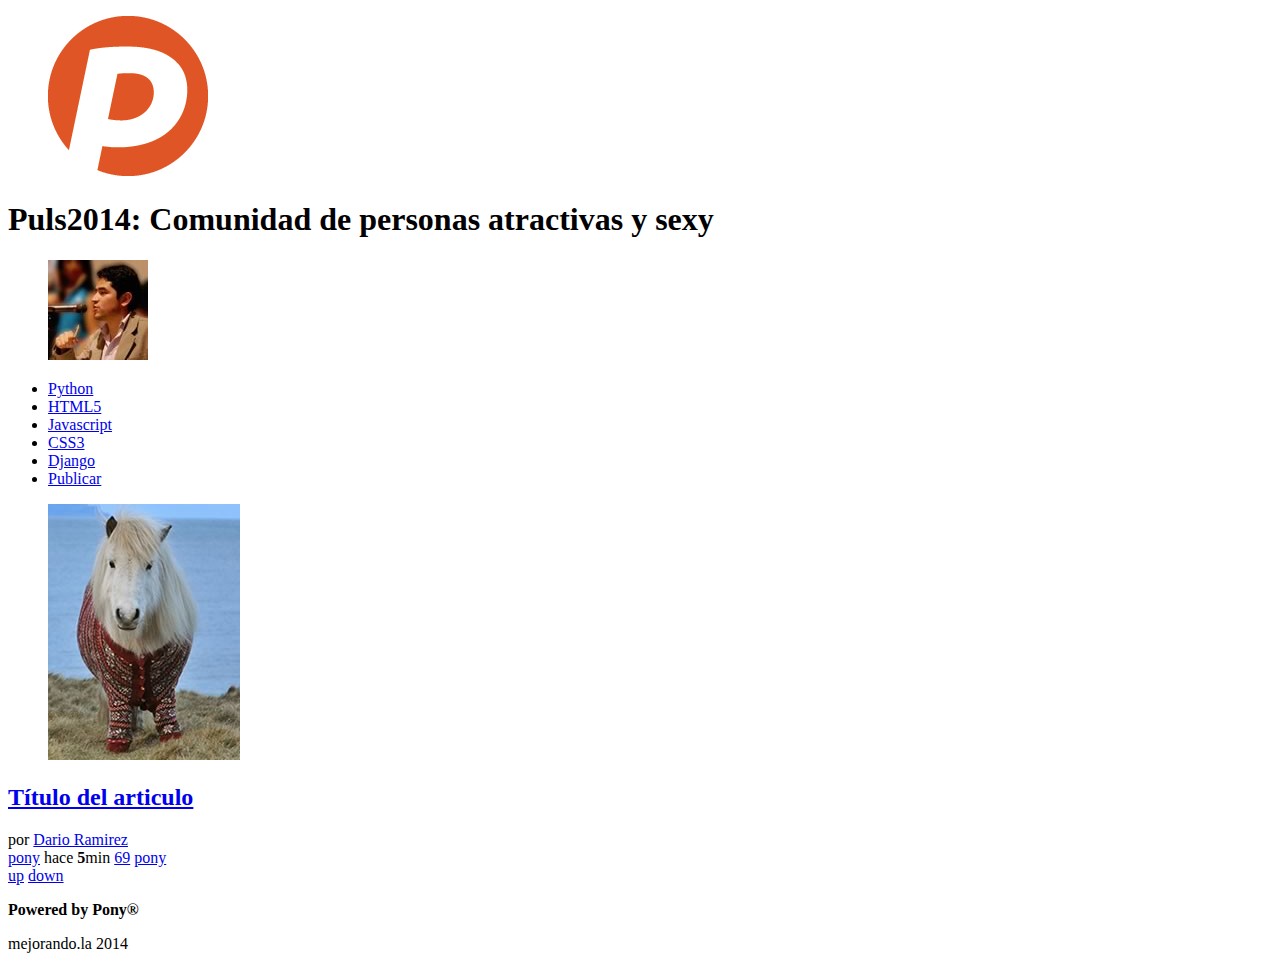
==== index.html @ 574aadc7 "Clase1" ====
<!DOCTYPE html>
<html lang="es">
<head>
	<meta charset="utf-8" />
	<meta description="Proyecto de la primera generacion del 2014 del curso de diseño web online"/>
	<title>Pusls2014: Comunidad de personas atractivas y sexy</title>
</head>
<body>	
	<header>
		<figure id="logo">
			<img src="logo.png">

		</figure>
		<h1>
			Puls2014: Comunidad de personas atractivas y sexy
		</h1>
		<figure id="avatar">
			<img src="avatar.jpg">
		</figure>
	</header>
	<nav>
		<ul>
			<li><a href="#">Python</a></li>
			<li><a href="#">HTML5</a></li>
			<li><a href="#">Javascript</a></li>
			<li><a href="#">CSS3</a></li>
			<li><a href="#">Django</a></li>
			<li id="publicar_nav">
				<a href="#">Publicar</a>
			</li>
		</ul>
	</nav>
	<section id="contenido">
		<article class="item">
			<figure class="imagen_item">
				<img src="imagen.jpg">
			</figure>
			<h2 class="titulo_item">
				<a href="#">Título del articulo</a>
				
			</h2>
			<div class="autor_item">
				por <a href="#"> Dario Ramirez</a>
			</div>
			<div class="datos_item">
				<a href="#" class="tag_item">pony</a>
				<span class="fecha_item">
					hace <strong>5</strong>min
				</span>
				<a href="#" class="comentarios_item">69</a>
				<a href="#" class="guardar_item">pony</a>

			</div>
			<div class="votacion">
				<a href="#" class="up">up</a>
				<a href="#" class="down">down</a>

			</div>
		</article>
	</section>
	<footer>
		<p>
			<strong>Powered by Pony®</strong>
		</p>
		<p>
			mejorando.la 2014

		</p>

	</footer>

</body>
</html>
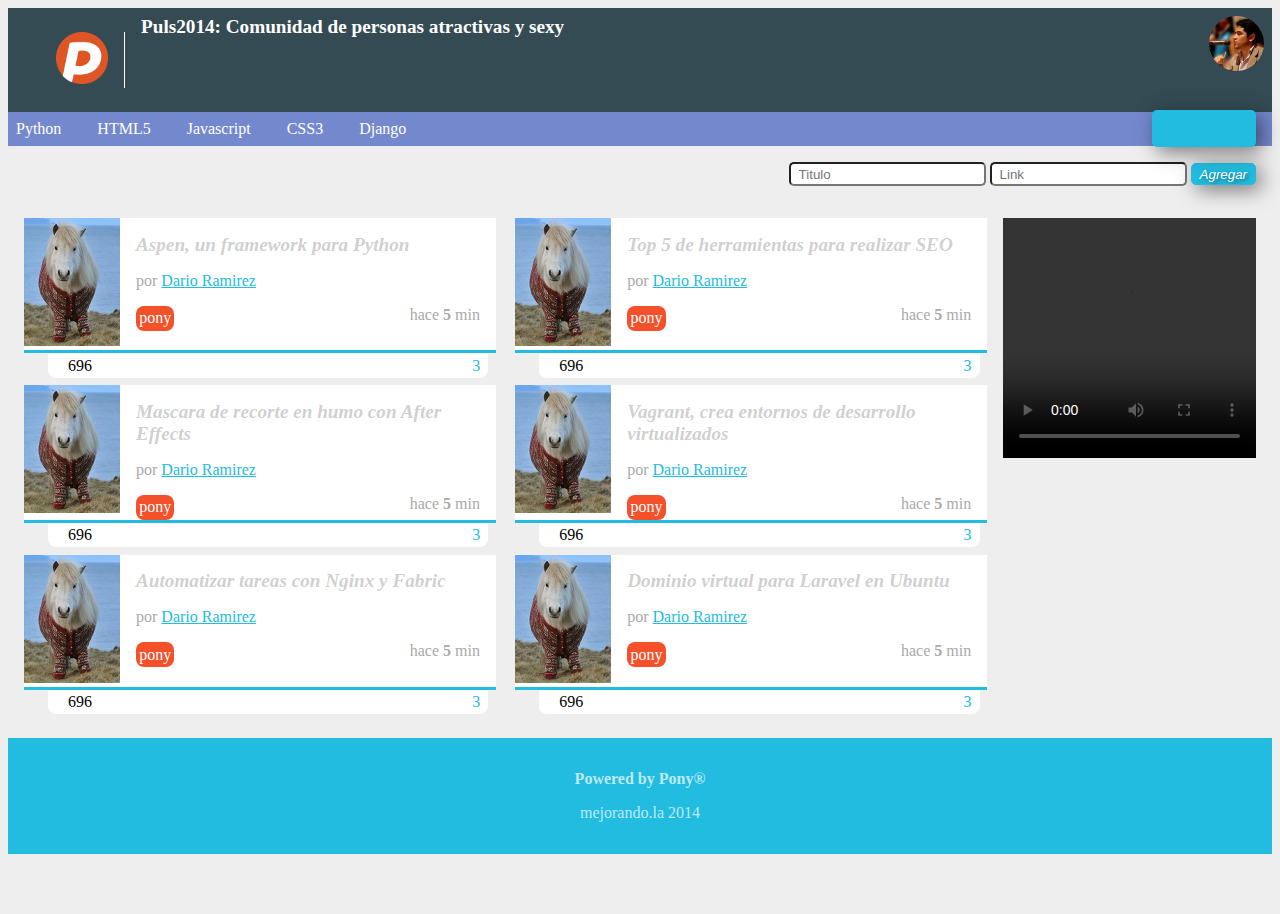
==== commit 510dbe71: "Clase 4-5-6" ====
--- a/index.html
+++ b/index.html
@@ -3,7 +3,15 @@
 <head>
 	<meta charset="utf-8" />
 	<meta description="Proyecto de la primera generacion del 2014 del curso de diseño web online"/>
+	<meta name="viewport" content="width=device-width minimun-scale=1, maximun-scale=1" >
 	<title>Pusls2014: Comunidad de personas atractivas y sexy</title>
+<!-- 	 <link href='http://fonts.googleapis.com/css?family=Open+Sans:400,700' rel='stylesheet' type='text/css'>  -->
+	<link rel="stylesheet"  href="normalize.css"/>
+	<link rel="stylesheet"  href="estilos.css">
+
+	<script src="prefixfree.js"></script>
+	
+
 </head>
 <body>	
 	<header>
@@ -26,37 +34,190 @@
 			<li><a href="#">CSS3</a></li>
 			<li><a href="#">Django</a></li>
 			<li id="publicar_nav">
-				<a href="#">Publicar</a>
+				<a href="#" class="icon-pencil">Publicar</a>
 			</li>
 		</ul>
 	</nav>
+
+	<form action="" id="formulario" class="formulario">		
+		<input type="text" placeholder="Titulo" id="titulo" required>
+		<input type="url" placeholder="Link" id="link" required>
+		<input type="submit"  value="Agregar">
+	</form>
+
+
+
+	<aside>
+		<div id="clima"></div>
+		<div id="geo"></div>
+		<video width="320" height="240" controls autoplay >
+ 			<source src="lecturas.mp4" type="video/mp4">
+  			<source src="lecturas.ogg" type="video/ogg">
+		<!-- Actualiza tu navegador -->
+		</video>
+	</aside>
+	
+	
 	<section id="contenido">
 		<article class="item">
 			<figure class="imagen_item">
 				<img src="imagen.jpg">
 			</figure>
 			<h2 class="titulo_item">
-				<a href="#">Título del articulo</a>
-				
-			</h2>
-			<div class="autor_item">
-				por <a href="#"> Dario Ramirez</a>
-			</div>
-			<div class="datos_item">
-				<a href="#" class="tag_item">pony</a>
-				<span class="fecha_item">
-					hace <strong>5</strong>min
-				</span>
-				<a href="#" class="comentarios_item">69</a>
-				<a href="#" class="guardar_item">pony</a>
-
-			</div>
-			<div class="votacion">
-				<a href="#" class="up">up</a>
-				<a href="#" class="down">down</a>
-
-			</div>
-		</article>
+				<a href="#">Aspen, un framework para Python</a>
+				
+			</h2>
+			<div class="autor_item spin">
+				por <a href="#"> Dario Ramirez</a>
+			</div>
+			<div class="datos_item">
+				<a href="#" class="tag_item">pony</a>
+				<span class="fecha_item">
+					hace <strong>5</strong> min
+				</span>
+				
+
+			</div>
+			<div class="votacion">
+				<a href="#" class="up icon-f-arriba"></a>696
+				<a href="#" class="down icon-f-abajo"></a>
+				<a href="#" class="comentarios_item">3</a>
+				<a href="#" class="guardar_item icon-star"></a>
+
+			</div>
+		</article>
+
+		<article class="item">
+			<figure class="imagen_item">
+				<img src="imagen.jpg">
+			</figure>
+			<h2 class="titulo_item">
+				<a href="#">Top 5 de herramientas para realizar SEO</a>
+				
+			</h2>
+			<div class="autor_item">
+				por <a href="#"> Dario Ramirez</a>
+			</div>
+			<div class="datos_item">
+				<a href="#" class="tag_item">pony</a>
+				<span class="fecha_item">
+					hace <strong>5</strong> min
+				</span>
+				
+
+			</div>
+			<div class="votacion">
+				<a href="#" class="up icon-f-arriba"></a>696
+				<a href="#" class="down icon-f-abajo"></a>
+				<a href="#" class="comentarios_item">3</a>
+				<a href="#" class="guardar_item icon-star"></a>
+			</div>
+		</article>
+		<article class="item">
+			<figure class="imagen_item">
+				<img src="imagen.jpg">
+			</figure>
+			<h2 class="titulo_item">
+				<a href="#">Mascara de recorte en humo con After Effects</a>
+				
+			</h2>
+			<div class="autor_item">
+				por <a href="#"> Dario Ramirez</a>
+			</div>
+			<div class="datos_item">
+				<a href="#" class="tag_item">pony</a>
+				<span class="fecha_item">
+					hace <strong>5</strong> min
+				</span>
+				
+
+			</div>
+			<div class="votacion">
+				<a href="#" class="up icon-f-arriba"></a>696
+				<a href="#" class="down icon-f-abajo"></a>
+				<a href="#" class="comentarios_item">3</a>
+				<a href="#" class="guardar_item icon-star"></a>
+			</div>
+		</article>
+		<article class="item">
+			<figure class="imagen_item">
+				<img src="imagen.jpg">
+			</figure>
+			<h2 class="titulo_item">
+				<a href="#">Vagrant, crea entornos de desarrollo virtualizados</a>
+				
+			</h2>
+			<div class="autor_item">
+				por <a href="#"> Dario Ramirez</a>
+			</div>
+			<div class="datos_item">
+				<a href="#" class="tag_item">pony</a>
+				<span class="fecha_item">
+					hace <strong>5</strong> min
+				</span>
+				
+
+			</div>
+			<div class="votacion">
+				<a href="#" class="up icon-f-arriba"></a>696
+				<a href="#" class="down icon-f-abajo"></a>
+				<a href="#" class="comentarios_item">3</a>
+				<a href="#" class="guardar_item icon-star"></a>
+			</div>
+		</article>
+		<article class="item">
+			<figure class="imagen_item">
+				<img src="imagen.jpg">
+			</figure>
+			<h2 class="titulo_item">
+				<a href="#">Automatizar tareas con Nginx y Fabric</a>
+				
+			</h2>
+			<div class="autor_item">
+				por <a href="#"> Dario Ramirez</a>
+			</div>
+			<div class="datos_item">
+				<a href="#" class="tag_item">pony</a>
+				<span class="fecha_item">
+					hace <strong>5</strong> min
+				</span>
+				
+
+			</div>
+			<div class="votacion">
+				<a href="#" class="up icon-f-arriba"></a>696
+				<a href="#" class="down icon-f-abajo"></a>
+				<a href="#" class="comentarios_item">3</a>
+				<a href="#" class="guardar_item icon-star"></a>
+			</div>
+		</article>
+		<article class="item">
+			<figure class="imagen_item">
+				<img src="imagen.jpg">
+			</figure>
+			<h2 class="titulo_item">
+				<a href="#">Dominio virtual para Laravel en Ubuntu</a>
+				
+			</h2>
+			<div class="autor_item">
+				por <a href="#"> Dario Ramirez</a>
+			</div>
+			<div class="datos_item">
+				<a href="#" class="tag_item">pony</a>
+				<span class="fecha_item">
+					hace <strong>5</strong> min
+				</span>
+				
+
+			</div>
+			<div class="votacion">
+				<a href="#" class="up icon-f-arriba"></a>696
+				<a href="#" class="down icon-f-abajo"></a>
+				<a href="#" class="comentarios_item">3</a>
+				<a href="#" class="guardar_item icon-star"></a>
+			</div>
+		</article>
+		
 	</section>
 	<footer>
 		<p>
@@ -66,8 +227,26 @@
 			mejorando.la 2014
 
 		</p>
+			<!-- ejemplo2 ajax.js -->
+		<div class="logos"></div>
 
 	</footer>
+	<!-- // <script type="jquery-1.11.0.min.js"></script> -->
+	<script src="http://code.jquery.com/jquery-1.10.1.min.js"></script>
+	<script src="formulario.js"></script>
+	<script src="geo.js"></script>
+
+	<script >
+		// window.onload = function(){
+		// 	console.log("ya se disparo el evento OnLoad");
+		// }
+
+		$(function(){
+			  
+					// console.log('ya se disparo el evento DOMContentLoaded');
+		});
+	</script>	
+
 
 </body>
 </html>--- a/estilos.css
+++ b/estilos.css
@@ -0,0 +1,458 @@
+/*    font-family: 'open_sansregular';
+    src: url('fuentes/OpenSans-Regular-webfont.eot');
+    src: url('fuentes/OpenSans-Regular-webfont.eot?#iefix') format('embedded-opentype'),
+         url('fuentes/OpenSans-Regular-webfont.woff') format('woff'),
+         url('fuentes/OpenSans-Regular-webfont.ttf') format('truetype'),
+         url('fuentes/OpenSans-Regular-webfont.svg#open_sansregular') format('svg');
+    font-weight: normal;
+    font-style: normal;
+
+}*/
+
+@import url(http://fonts.googleapis.com/css?family=Open+Sans:400,700);
+@font-face {
+	font-family: 'puls2014';
+	src:url('fuentes/puls2014.eot');
+	src:url('fuentes/puls2014.eot?#iefix') format('embedded-opentype'),
+		url('fuentes/puls2014.woff') format('woff'),
+		url('fuentes/puls2014.ttf') format('truetype'),
+		url('fuentes/puls2014.svg#puls2014') format('svg');
+	font-weight: normal;
+	font-style: normal;
+}
+
+[class^="icon-"], [class*=" icon-"] {
+	font-family: 'puls2014';
+	speak: none;
+	font-style: normal;
+	font-weight: normal;
+	font-variant: normal;
+	text-transform: none;
+	line-height: 1;
+
+	/* Better Font Rendering =========== */
+	-webkit-font-smoothing: antialiased;
+	-moz-osx-font-smoothing: grayscale;
+}
+
+.icon-f-abajo:before {
+	content: "\e600";
+	color: #DD4f24;
+}
+.icon-f-arriba:before {
+	content: "\e601";
+	
+}
+.icon-star:before {
+	content: "\e602";
+	color: #FFBE2C;
+	margin-right: 0.4em;
+	/*margin-top: 0.4em;*/
+	position: relative;
+	top: 0.1em;
+
+}
+.icon-pencil:before {
+	content: "\e603";
+	margin-right: 0.8em;
+}
+
+
+a
+{
+	color: #22BCE0;
+}
+
+body
+{
+	background: #EEEEEE;
+	font-family: "Open Sans";
+	font-size: 16px;
+}
+
+footer
+{
+	color: rgba(255,255,255,0.7);
+	background:#22BCE0; 
+	text-align: center;
+	padding: 1em;
+
+}
+
+footer p:first-child
+{
+	margin-bottom: 0;
+	/*border: 1px solid red*/
+}
+
+footer p:last-child
+{
+	margin-top: 0;
+}
+
+footer p:last-child:after
+{
+	content: " -"
+}
+
+footer p:last-child:before
+{
+	content: "- ";
+}
+
+header
+{
+	background: #344B54;
+	color: white;
+	overflow: hidden;
+	/*margin: 1em;*/
+	padding: 0.5em;
+	position: relative;
+
+}
+
+header figure
+{
+	float: left;
+}
+
+header h1
+{
+	font-size: 1.2em;
+	font-style: normal;
+	margin: 0 70px 0 0 ;
+}
+header #avatar
+{
+	margin: 0.5em 0.5em 0 0;
+	position: absolute;
+	right: 0;	
+	top: 0;
+
+}
+
+header #avatar img
+{
+	border-radius: 50%;
+	width: 55px;
+
+}
+header #logo
+{
+	border-right: 1px solid white;
+	margin-right: 1em;
+	/*-moz-transform:rotate(90deg);
+	-o-transform:rotate(90deg);
+	-ms-transform:rotate(90deg);*/
+
+}
+
+
+
+header #logo img
+{
+	
+	padding-right: 0.5em;
+	margin-right: .5em;
+	width: 52px;
+	-webkit-transition:0.5s;
+
+}
+
+header	#logo img:hover
+{
+	/*-webkit-transform:rotate(90deg);*/
+	-webkit-transform:rotate(360deg);
+
+
+}
+
+nav
+{
+	/*background: #80BCA3;*/
+	background: #7488CD;
+	padding: 0 5em 0 0;
+	position: relative;
+}
+
+nav ul
+{
+	list-style: none;
+	margin: 0;
+	padding: 0;
+}
+
+nav	 ul li
+{
+	display: inline-block;
+	margin: 0 1em 0 0;
+}
+
+nav ul li a
+{
+	/*background: red;*/
+	color: white;
+	display: block;
+	padding:0.5em;
+	text-decoration: none;
+	-webkit-transition:.3s;
+
+}
+
+nav ul #publicar_nav
+{
+	
+
+	position: absolute;
+	top: -0.1em;
+	right:0;
+
+}
+
+nav ul #publicar_nav a
+{
+	background: #22BCE0;
+	border-radius: 5px;
+	box-shadow: rgba(0,0,0,0.5) 5px 5px 20px;
+	font-style: italic;
+	padding: 0.8em 0.5em 0.5em 2.5em;
+	text-shadow: rgba(0,0,0,0.5) 2px 2px 5px;
+	
+	
+}
+
+nav ul #publicar_nav a:before
+{
+	position: absolute;
+	left: .5em;
+	top: .7em;
+}
+
+
+nav ul #publicar_nav a:hover:before
+{
+	/*background: red;*/
+	/*-webkit-transform:scale(1.2);*/
+	/*color: red;*/
+	font-size: 20px;
+	/*position: absolute;
+	left: 0;
+	top: 0;*/
+
+
+	
+}
+
+
+/*nav ul li a
+{
+	background: #344B54;
+}*/
+
+
+nav ul li a:hover
+{
+	background: #344B54;
+}
+
+
+
+
+
+aside
+{
+
+	display: none;
+}
+
+
+#contenido
+{
+	margin: 1em;
+}
+
+#contenido .item
+{
+	background: white;
+	border-bottom: 3px solid #22BCE0;
+	margin-bottom: 2em;
+	/*overflow: hidden;*/
+	min-height: 128px;
+	position: relative;
+
+}
+
+#contenido .item .autor_item
+{
+	color: #AAA;
+}
+
+#contenido .item .datos_item
+{
+	margin: 1em 1em 0 0;
+	text-align: right;
+
+}
+
+#contenido .item .datos_item .fecha_item
+{
+	color: #AAA;
+}
+
+#contenido .item .datos_item .tag_item
+{
+	background: #F4502A;
+	border-radius: 0.5em;
+	color: white;
+	display: inline-block;
+	float: left;
+	text-decoration: none;	
+	padding: 0.2em;
+	
+
+}
+
+#contenido .item .imagen_item
+{
+	float: left;
+	margin: 0 1em 0 0;
+}
+
+
+#contenido .item .imagen_item img 
+{
+	width: 96px;
+}
+
+#contenido .item .titulo_item
+{
+	font-size: 1.2em;
+	font-style: italic;
+	padding-top: 1em 1em 0 0;
+
+}
+#contenido .item .titulo_item a
+{
+	color: #4444;
+	text-decoration: none;
+}
+
+#contenido .item .votacion
+{
+	background: white;
+	/*border:1px solid red;*/
+	border-radius: 0 0 0.5em 0.5em;
+	left: 5%;
+	margin-top: 3px;
+
+	padding: 0.2em 0.5em;
+	position: absolute;
+	top: 100%;
+	width: 90%;
+}
+
+
+/*#contenido .item .votacion .down,#contenido .item .votacion .up*/
+#contenido .item .votacion a
+{
+	text-decoration: none;
+}
+
+#contenido .item .votacion .comentarios_item,
+#contenido .item .votacion .guardar_item
+{
+	float: right;
+}
+
+/*@media print{
+	body{
+		font-size: 50px;
+	}
+}*/
+
+@media screen and (min-width:800px){
+	/*body{
+		background: red;		
+	}*/
+
+	#contenido
+	{
+		overflow: hidden;
+	}
+	#contenido .item{
+		width: 49%;
+		float: left;
+		/*display: inline-block;
+		margin-right: 1%*/
+			
+		}
+
+	#contenido .item:nth-child(odd){
+		margin-right: 2%;
+	}
+}
+
+@media screen and (min-width:1000px){
+	aside{
+		
+		display: block;
+		float: right;
+		margin: 1em;
+		width: 20%
+
+		
+	}
+	aside video{
+		width: 100%;
+	}
+
+}
+
+
+/**
+*FORMULARIO
+**/
+
+.formulario
+{
+	text-align: right;
+	padding: 1em;
+	display: block;
+}
+
+.formulario input
+{
+	border-radius: 5px;
+	padding: 0.2em 0.6em;
+}
+.formulario input [type="text"],
+.formulario input [type="url"]
+
+{
+	border-radius: 1px solid #888;
+}
+
+
+.formulario input[type="submit"]
+{
+	background: #22BCE0;
+	border:1px solid #22BCE0;
+	
+	box-shadow: rgba(0,0,0,0.5) 5px 5px 20px;
+	color: white;
+	font-style: italic;
+	
+	text-shadow: rgba(0,0,0,0.5) 2px 2px 5px;
+}
+
+
+
+/*prueba de examen
+
+.spin{
+	
+}*/
+.spin:hover	{
+	transition: transform 0.5 ease;
+	transform: rotate(360deg) scale(0.5, 0.5);
+}